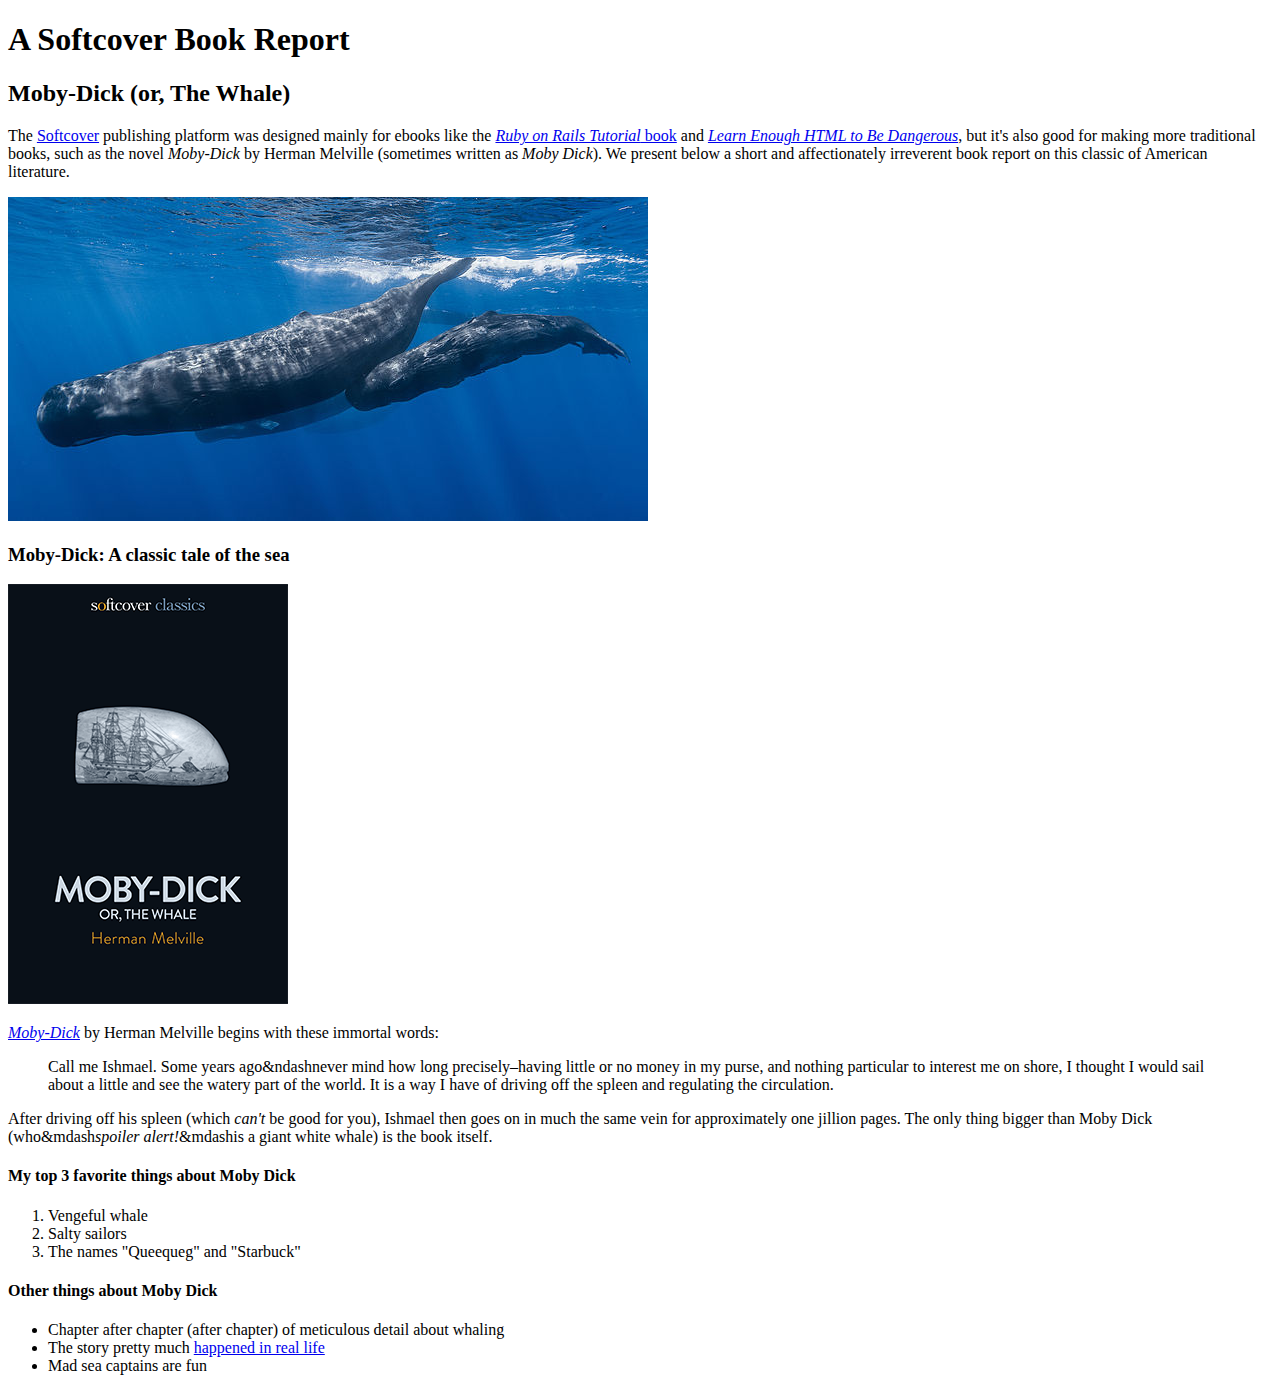
==== moby_dick.html @ 89908e15 "Add images" ====
<!DOCTYPE html>
<html lang="en">
  <head>
    <title>Moby Dick</title>
    <meta charset="utf-8">
  </head>
  <body>

    <!-- much here to be styled, will do so in last section -->
    <header>
      <h1>A Softcover Book Report</h1>
      <h2>Moby-Dick (or, The Whale)</h2>
    </header>

    <div>
      <p>
        The <a href="https://www.softcover.io/">Softcover</a> publishing platform
        was designed mainly for ebooks like the
        <a href="https://railstutorial.org/book"><em>Ruby on Rails Tutorial</em>
        book</a> and <a href="https://learnenough.com/html"><em>Learn Enough
        HTML to Be Dangerous</em></a>, but it's also good for making more
        traditional books, such as the novel <em>Moby-Dick</em> by Herman
        Melville (sometimes written as <em>Moby Dick</em>). We present below a
        short and affectionately irreverent book report on this classic of
        American literature.
      </p>
    </div>

    <a href="https://commons.wikimedia.org/wiki/File:Sperm_whale_pod.jpg">
      <img src="images/sperm_whales.jpg" alt="sperm_whales"></a>

    <div>

      <h3>Moby-Dick: A classic tale of the sea</h3>

      <a href="https://www.softcover.io/read/6070fb03/moby-dick"
         target="_blank" rel="noopener">
        <img src="images/moby_dick.png" alt="Moby Dick"></a>

      <p>
        <a href="https://www.softcover.io/read/6070fb03/moby-dick"
           target="_blank" rel="noopener">
          <em>Moby-Dick</em></a>
          by Herman Melville begins with these immortal words:
      </p>

      <blockquote>
        <p>
          <span>Call me Ishmael.</span> Some years ago&ndashnever mind how long
          precisely–having little or no money in my purse, and nothing
          particular to interest me on shore, I thought I would sail about a
          little and see the watery part of the world. It is a way I have of
          driving off the spleen and regulating the circulation.
        </p>
      </blockquote>

      <p>
        After driving off his spleen (which <em>can't</em> be good for you),
        Ishmael then goes on in much the same vein for approximately one
        jillion pages. The only thing bigger than Moby Dick (who&mdash<em>spoiler
        alert!</em>&mdashis a giant white whale) is the book itself.
      </p>


        <h4>My top 3 favorite things about Moby Dick</h4>

        <ol>
          <li>Vengeful whale</li>
          <li>Salty sailors</li>
          <li>The names "Queequeg" and "Starbuck"</li>
        </ol>

        <h4>Other things about Moby Dick</h4>

        <ul>
          <li>
            Chapter after chapter (after chapter) of meticulous detail about
            whaling
          </li>
          <li>
            The story pretty much
            <a href="https://en.wikipedia.org/wiki/Essex_(whaleship)"
               target="_blank" rel="noopener">happened in real life</a>
             </li>
          <li>Mad sea captains are fun</li>
        </ul>
    </div>
  </body>
</html>
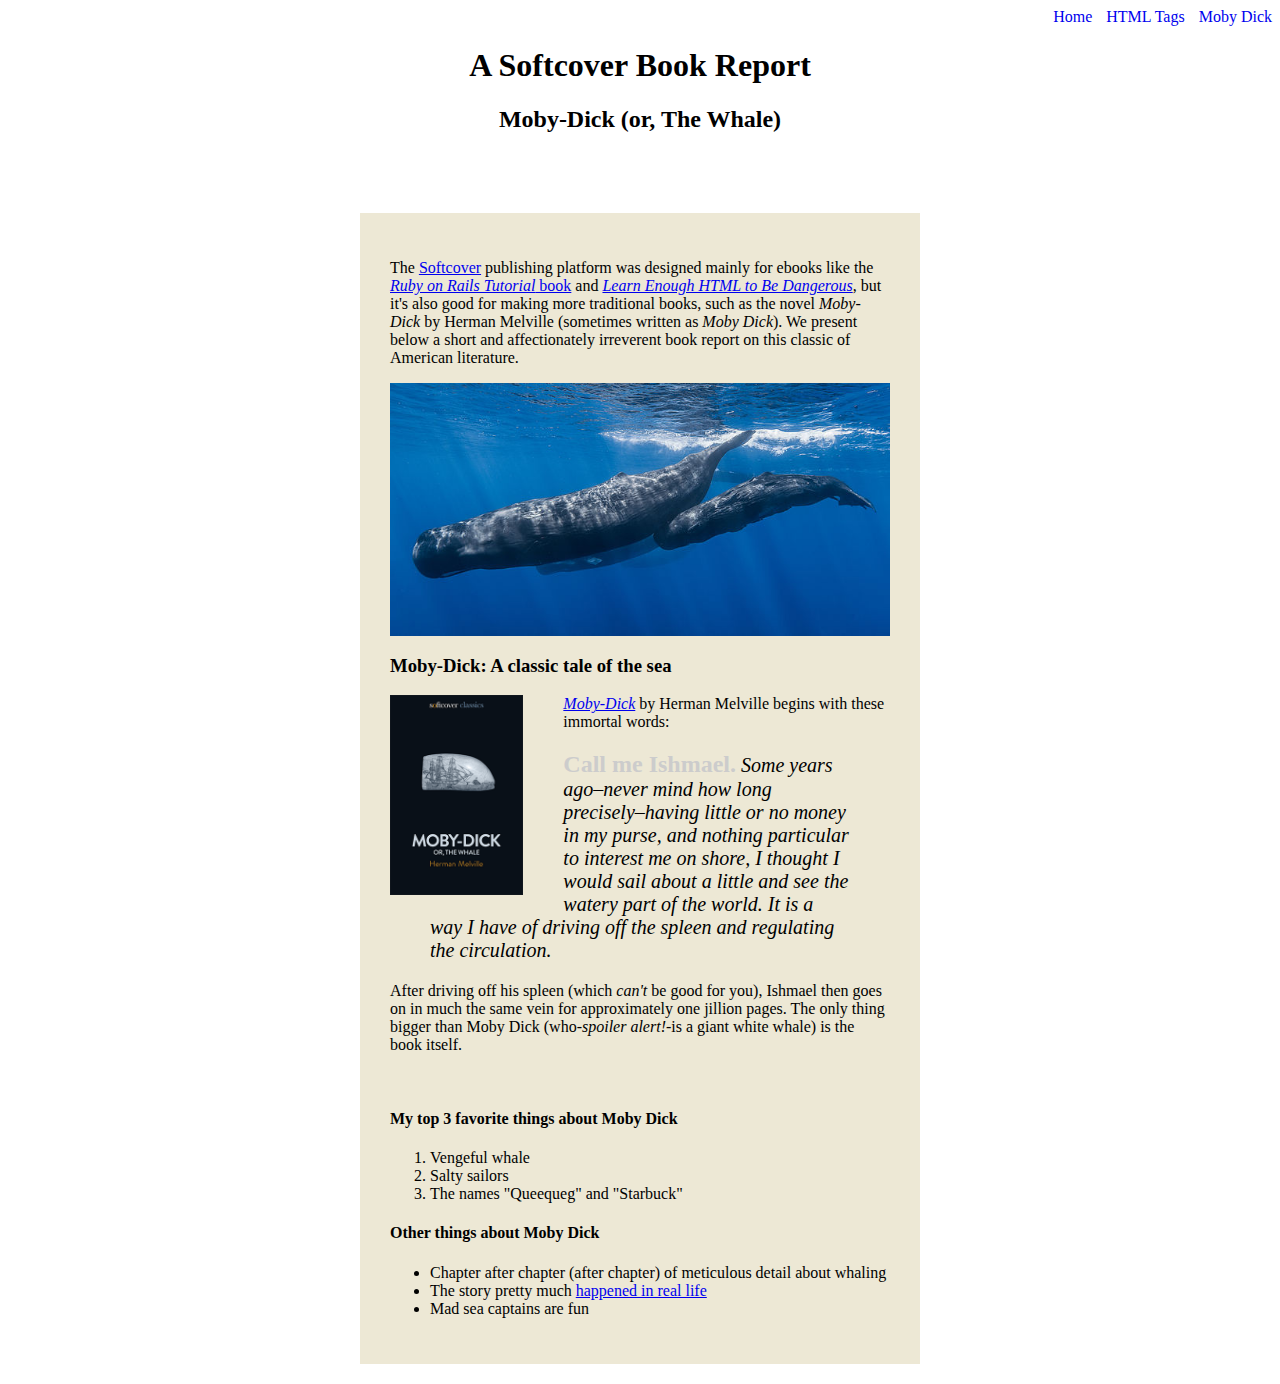
==== commit c9246c36: "Add new tags" ====
--- a/moby_dick.html
+++ b/moby_dick.html
@@ -7,12 +7,21 @@
   <body>
 
     <!-- much here to be styled, will do so in last section -->
-    <header>
-      <h1>A Softcover Book Report</h1>
-      <h2>Moby-Dick (or, The Whale)</h2>
+
+    <div style="text-align:right;">
+      <a href="index.html" style="text-decoration: none;">Home</a>
+      <a href="tags.html" style="margin:0 0 0 10px; text-decoration: none;">HTML Tags</a>
+      <a href="moby_dick.html" style="margin:0 0 0 10px;text-decoration: none;">Moby Dick</a>
+    </div>
+
+
+    <header style = "text-align:center; margin: 0 0 80px;">
+      <h1 style="text-align:center;">A Softcover Book Report</h1>
+      <h2 style="text-align:center;">Moby-Dick (or, The Whale)</h2>
     </header>
 
-    <div>
+    <div style="width: 500px; margin: 20px auto; padding: 30px;
+    background-color:#ede8d5;">
       <p>
         The <a href="https://www.softcover.io/">Softcover</a> publishing platform
         was designed mainly for ebooks like the
@@ -24,18 +33,16 @@
         short and affectionately irreverent book report on this classic of
         American literature.
       </p>
-    </div>
 
     <a href="https://commons.wikimedia.org/wiki/File:Sperm_whale_pod.jpg">
-      <img src="images/sperm_whales.jpg" alt="sperm_whales"></a>
+      <img src="images/sperm_whales.jpg" alt="sperm_whales"width="500px" style="display: block; margin: 0 auto;"></a>
 
-    <div>
 
       <h3>Moby-Dick: A classic tale of the sea</h3>
 
       <a href="https://www.softcover.io/read/6070fb03/moby-dick"
          target="_blank" rel="noopener">
-        <img src="images/moby_dick.png" alt="Moby Dick"></a>
+        <img src="images/moby_dick.png" alt="Moby Dick" height="200px"; style="float:left; margin-right:40px;"></a>
 
       <p>
         <a href="https://www.softcover.io/read/6070fb03/moby-dick"
@@ -44,22 +51,23 @@
           by Herman Melville begins with these immortal words:
       </p>
 
-      <blockquote>
+      <blockquote style="font-style:italic; font-size:20px;">
         <p>
-          <span>Call me Ishmael.</span> Some years ago&ndashnever mind how long
-          precisely–having little or no money in my purse, and nothing
-          particular to interest me on shore, I thought I would sail about a
-          little and see the watery part of the world. It is a way I have of
-          driving off the spleen and regulating the circulation.
+          <span style="font-style:normal; font-size:24px; color:#ccc; font-weight:bold">Call me Ishmael.</span>
+          Some years ago–never mind how long precisely–having little or
+          no money in my purse, and nothing particular to interest me on shore,
+          I thought I would sail about a little and see the watery part of the
+          world. It is a way I have of driving off the spleen and regulating the
+          circulation.
         </p>
       </blockquote>
 
       <p>
         After driving off his spleen (which <em>can't</em> be good for you),
         Ishmael then goes on in much the same vein for approximately one
-        jillion pages. The only thing bigger than Moby Dick (who&mdash<em>spoiler
-        alert!</em>&mdashis a giant white whale) is the book itself.
-      </p>
+        jillion pages. The only thing bigger than Moby Dick (who-<em>spoiler
+        alert!</em>-is a giant white whale) is the book itself.
+      </p><br>
 
 
         <h4>My top 3 favorite things about Moby Dick</h4>
